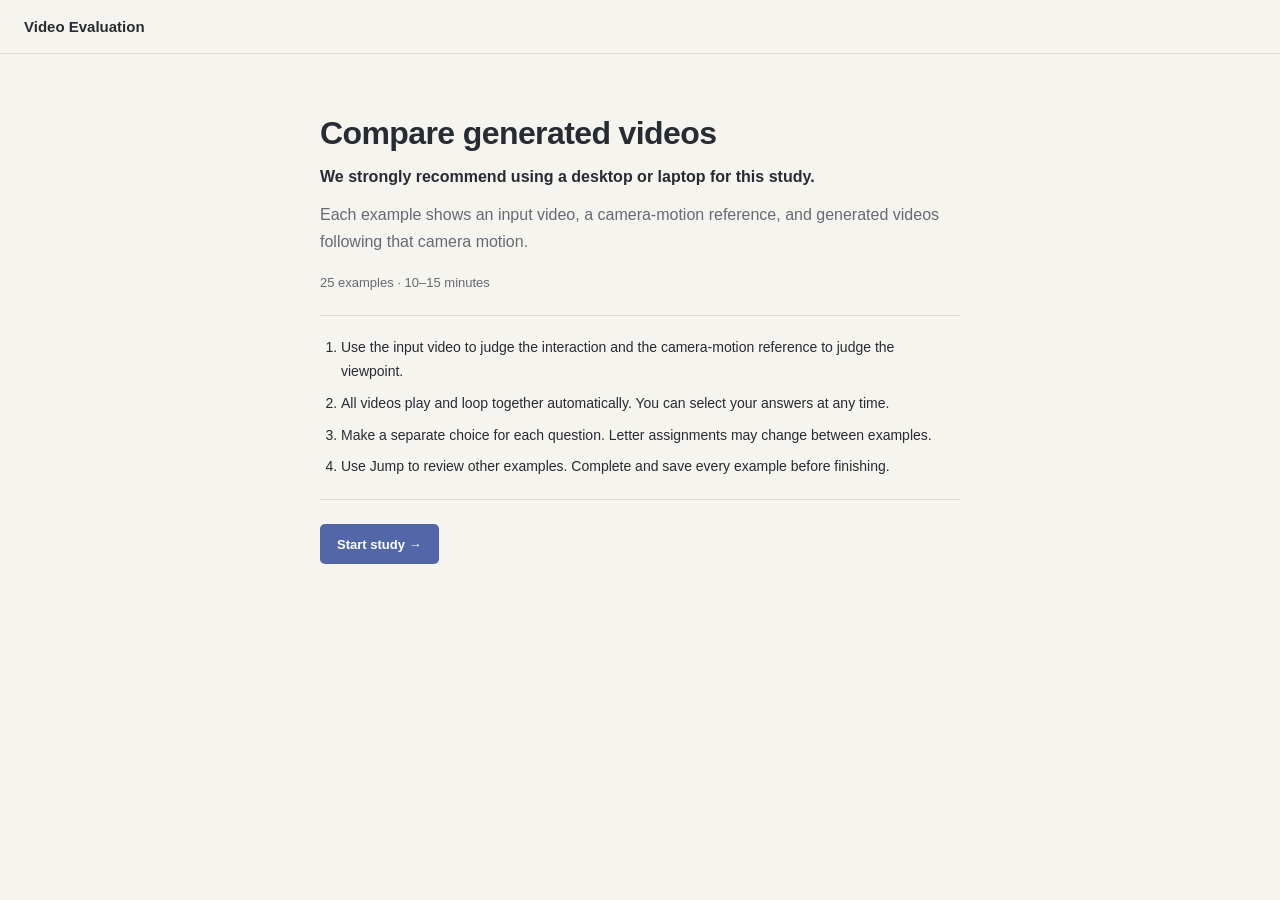
==== index.html @ 8ba5866d "Give four-candidate comparisons more screen space" ====
<!doctype html>
<html lang="en">
<head>
  <meta charset="utf-8">
  <meta name="viewport" content="width=device-width, initial-scale=1">
  <meta name="robots" content="noindex,nofollow">
  <meta name="referrer" content="no-referrer">
  <title>Video Evaluation</title>
  <link rel="stylesheet" href="styles.css?v=20260921-roomier">
  <script src="study-core.js?v=20260921-r2" defer></script>
  <script src="app.js?v=20260921-jump" defer></script>
</head>
<body>
  <header>
    <a class="wordmark" href="./">Video Evaluation</a>
    <div id="preview-banner" class="preview" hidden>
      <label>Jump to <select id="preview-case" aria-label="Example navigation"></select></label>
    </div>
  </header>
  <main>
    <section id="welcome" class="intro">
      <h1>Compare generated videos</h1>
      <p><strong>We strongly recommend using a desktop or laptop for this study.</strong></p>
      <p class="lead">Each example shows an input video, a camera-motion reference, and generated videos following that camera motion.</p>
      <p class="facts">25 examples · 10–15 minutes</p>
      <ol class="instructions">
        <li>Use the input video to judge the interaction and the camera-motion reference to judge the viewpoint.</li>
        <li>All videos play and loop together automatically. You can select your answers at any time.</li>
        <li>Make a separate choice for each question. Letter assignments may change between examples.</li>
        <li>Use Jump to review other examples. Complete and save every example before finishing.</li>
      </ol>
      <div class="actions"><button id="start" disabled>Start study →</button><button id="resume" class="secondary" hidden>Resume saved progress</button></div>
      <p id="welcome-status" class="status" role="status">Loading the study…</p>
    </section>
    <section id="study" hidden>
      <div class="study-heading">
        <h1 id="case-title">Example 1</h1>
        <div class="progress-box"><span id="progress-text"></span><progress id="progress" max="25" value="0" aria-label="Study progress"></progress></div>
      </div>
      <div class="workspace">
        <div class="screening">
          <div id="references" class="references"></div>
          <div id="candidates" class="candidates"></div>
          <div class="playbar">
            <button id="play" disabled>Play all</button>
            <button id="replay" class="secondary" disabled>↻ Replay</button>
            <input id="seek" aria-label="Playback position" type="range" min="0" max="1000" value="0" disabled>
            <span id="clock">0.0 / 0.0 s</span>
          </div>
          <div class="media-message"><span id="media-status" class="status" role="status">Loading videos…</span><button id="retry" class="text-button" hidden>Retry videos</button></div>
        </div>
        <aside class="response-panel" aria-label="Your answers">
          <p id="answer-instruction" class="answer-instruction">Choose one video for each question.</p>
          <form id="answers" novalidate>
            <div id="questions"></div>
            <p id="answer-error" class="answer-error" role="alert" hidden></p>
            <button id="next" type="submit" disabled>Save &amp; next →</button>
          </form>
          <p id="save-status" class="fine" role="status">Choose your answers, then continue.</p>
        </aside>
      </div>
    </section>
    <section id="done" class="intro" hidden>
      <h1>Thank you for taking part.</h1>
      <p id="done-message" class="lead">All 25 comparisons have been saved.</p>
      <p id="completion-code" class="fine"></p>
    </section>
    <p id="global-error" class="error" role="alert" hidden></p>
  </main>
</body>
</html>
---- styles.css ----
:root {
  font-family: Arial, Helvetica, sans-serif;
  color: #272b32;
  background: #f5f4ef;
  font-synthesis: none;
  --accent: #5367a8;
  --accent-hover: #42558f;
  --accent-soft: #edf0f8;
  --surface: #fffefa;
  --line: #deddd5;
  --muted: #656a73;
  --page-width: 1280px;
}
* { box-sizing: border-box; }
[hidden] { display: none !important; }
body { margin: 0; }
body:has(#study[data-kind="criteria"]:not([hidden])) { --page-width: 1600px; }
header { display: flex; justify-content: space-between; align-items: center; flex-wrap: wrap; gap: 12px 20px; max-width: var(--page-width); margin-inline: auto; padding: 18px 24px; border-bottom: 1px solid var(--line); }
.wordmark { color: inherit; text-decoration: none; font-size: 15px; font-weight: 700; }
main { max-width: var(--page-width); margin: auto; padding: 24px 24px 48px; min-height: calc(100vh - 112px); }
h1 { font-size: 32px; line-height: 1.2; letter-spacing: -.6px; margin: 0 0 14px; font-weight: 700; }
.intro { max-width: 640px; margin: 36px auto 0; }
.lead { margin: 0 0 20px; color: var(--muted); font-size: 16px; line-height: 1.65; }
.facts { display: flex; flex-wrap: wrap; gap: 8px 20px; margin: 0 0 25px; color: var(--muted); font-size: 13px; }
.facts span + span { border-left: 1px solid var(--line); padding-left: 20px; }
.instructions { padding: 20px 0 20px 21px; margin: 0; border-top: 1px solid var(--line); border-bottom: 1px solid var(--line); font-size: 14px; line-height: 1.7; }
.instructions li + li { margin-top: 8px; }
.fine, .status { font-size: 12px; line-height: 1.55; color: var(--muted); }
button, select, input { font: inherit; }
button { cursor: pointer; border: 1px solid transparent; border-radius: 5px; padding: 10px 16px; min-height: 40px; background: var(--accent); color: #fff; font-size: 13px; font-weight: 700; }
button:hover:enabled { background: var(--accent-hover); }
button:disabled { opacity: .45; cursor: default; }
button.secondary { background: transparent; border-color: #c6cad3; color: #424957; }
button.secondary:hover:enabled { background: #e9ebf1; }
button.text-button { color: var(--accent); background: none; border: 0; padding: 6px 0; min-height: 32px; font-size: 12px; font-weight: 600; text-decoration: underline; text-underline-offset: 3px; }
button.text-button:hover:enabled { background: none; color: var(--accent-hover); }
button:focus-visible, a:focus-visible, input:focus-visible, select:focus-visible, summary:focus-visible { outline: 2px solid var(--accent); outline-offset: 3px; }
.actions { display: flex; gap: 10px; flex-wrap: wrap; margin-top: 24px; }
.study-heading { display: flex; justify-content: space-between; align-items: center; gap: 24px; margin-bottom: 20px; }
.study-heading h1 { font-size: 23px; letter-spacing: -.3px; margin: 0; }
.progress-box { display: flex; align-items: center; gap: 12px; font-size: 12px; color: var(--muted); white-space: nowrap; }
progress { display: block; width: 110px; height: 4px; accent-color: var(--accent); border: 0; border-radius: 2px; overflow: hidden; }
progress::-webkit-progress-bar { background: #e0e2e8; }
progress::-webkit-progress-value { background: var(--accent); }
progress::-moz-progress-bar { background: var(--accent); }
.workspace { display: grid; grid-template-columns: minmax(0,1fr) 240px; gap: 20px; align-items: start; }
.screening { --video-gap: 12px; display: grid; grid-template-columns: repeat(3,minmax(0,1fr)); grid-template-areas: "references candidates candidates" "controls controls controls" "status status status"; gap: 14px var(--video-gap); min-width: 0; align-items: start; }
.references { grid-area: references; display: grid; grid-template-columns: minmax(0,1fr); gap: var(--video-gap); min-width: 0; }
.candidates { grid-area: candidates; display: grid; grid-template-columns: repeat(2,minmax(0,1fr)); gap: var(--video-gap); align-items: start; }
#study[data-kind="overall"] .screening { grid-template-columns: minmax(0,1fr); grid-template-areas: "references" "candidates" "controls" "status"; }
#study[data-kind="overall"] .references { grid-template-columns: repeat(2,minmax(0,1fr)); }
figure { margin: 0; min-width: 0; }
figcaption { display: flex; align-items: center; justify-content: center; width: 100%; min-height: 44px; margin: 0; padding: 8px 10px; background: #eae8e0; border-radius: 4px 4px 0 0; color: #30353e; font-size: 20px; font-weight: 700; line-height: 1.2; text-align: center; }
.caption-title { display: inline-flex; align-items: center; justify-content: center; gap: 6px; }
.letter { font-size: 22px; font-weight: 700; line-height: 1; }
video { display: block; width: 100%; aspect-ratio: 832/480; background: #101216; object-fit: contain; }
.references small { display: block; padding-top: 7px; color: var(--muted); font-size: 12px; line-height: 1.5; }
.playbar { grid-area: controls; display: flex; align-items: center; gap: 12px; min-width: 0; }
.playbar button { padding: 12px 22px; min-width: 112px; min-height: 48px; white-space: nowrap; font-size: 16px; }
.playbar input { flex: 1; min-width: 40px; height: 4px; accent-color: var(--accent); margin: 0 2px; }
.playbar input:disabled { opacity: .45; }
#clock { white-space: nowrap; font-size: 11px; color: var(--muted); font-variant-numeric: tabular-nums; }
.media-message { grid-area: status; display: flex; align-items: baseline; gap: 10px; min-height: 18px; }
.media-message:has(#media-status:empty):has(#retry[hidden]) { display: none; }
.response-panel { position: sticky; top: 20px; min-width: 0; border-left: 1px solid var(--line); padding-left: 16px; }
.answer-instruction { margin: 0 0 22px; font-size: 14px; line-height: 1.55; color: var(--muted); }
fieldset { border: 0; padding: 0; margin: 0 0 23px; min-width: 0; }
legend { width: 100%; padding: 0; font-size: 17px; line-height: 1.35; font-weight: 700; }
.question-copy { margin: 7px 0 11px; font-size: 15px; line-height: 1.5; color: #555d69; }
.choices { display: grid; grid-template-columns: repeat(4,minmax(0,1fr)); gap: 7px; }
.choices.pair { grid-template-columns: repeat(2,minmax(0,1fr)); }
.choice { display: block; position: relative; cursor: pointer; }
.choice input { position: absolute; width: 1px; height: 1px; opacity: 0; margin: 0; }
.choice span { display: block; padding: 10px 4px; min-height: 38px; text-align: center; font-size: 13px; font-weight: 700; background: var(--surface); border: 1px solid #c8cbd2; border-radius: 4px; }
.choice input:checked + span { background: var(--accent-soft); color: var(--accent); border-color: var(--accent); box-shadow: inset 0 0 0 1px var(--accent); }
.choice input:focus-visible + span { outline: 2px solid var(--accent); outline-offset: 3px; }
.choice input:disabled + span { opacity: .5; cursor: default; }
.choice.tie { grid-column: 1/-1; }
.unanswered legend { color: #8f342c; }
.unanswered .choice span { border-color: #b65c50; }
.answer-error { margin: 0 0 12px; color: #8f342c; font-size: 14px; line-height: 1.5; }
#next { width: 100%; }
#save-status { margin: 10px 0 0; }
.preview { font-size: 12px; color: var(--muted); }
.preview label { display: inline-flex; align-items: center; gap: 8px; }
.preview select { padding: 4px 6px; border: 1px solid #c8cbd2; border-radius: 4px; color: #424957; background: var(--surface); }
.error { color: #8f342c; background: #fbefed; border: 1px solid #ebc4c0; padding: 13px; border-radius: 5px; font-size: 13px; }
#completion-code { overflow-wrap: anywhere; }
@media (min-width: 961px) {
  /* Two video rows, 832:480 aspect ratio. Reserve space for the header,
     labels, reference note and full-size playback controls. Only the media
     column grows/shrinks; the answer panel keeps its normal type and buttons. */
  .workspace { --screening-width: calc((100dvh - 360px) * 2.6 + 24px); max-width: calc(max(400px, var(--screening-width)) + 260px); margin-inline: auto; }
  #study[data-kind="overall"] .workspace { --screening-width: calc((100dvh - 380px) * 1.733333 + 12px); }
}
@media (min-width: 961px) and (max-height: 700px) {
  header { padding-block: 10px; }
  main { padding-top: 12px; }
  .study-heading { margin-bottom: 12px; }
  .screening { --video-gap: 8px; row-gap: 8px; }
  .workspace { --screening-width: calc((100dvh - 320px) * 2.6 + 16px); }
  #study[data-kind="overall"] .workspace { --screening-width: calc((100dvh - 320px) * 1.733333 + 8px); }
}
@media (max-width: 1180px) {
  .workspace { grid-template-columns: minmax(0,1fr) 232px; gap: 16px; }
  .response-panel { padding-left: 14px; }
}
@media (max-width: 960px) {
  .workspace { display: block; }
  .response-panel { position: static; border-left: 0; border-top: 1px solid var(--line); padding: 22px 0 0; margin-top: 24px; }
  #questions { display: grid; grid-template-columns: repeat(3,minmax(0,1fr)); gap: 20px; }
  #next { width: auto; min-width: 180px; }
  #study[data-kind="overall"] #questions { grid-template-columns: 1fr; max-width: 460px; }
}
@media (max-width: 640px) {
  header { padding: 16px 20px; }
  main { padding: 20px 20px 36px; }
  .intro { margin-top: 14px; }
  h1 { font-size: 28px; }
  .lead { font-size: 15px; }
  .facts { gap: 8px 12px; font-size: 12px; }
  .facts span + span { padding-left: 12px; }
  .study-heading { gap: 12px; margin-bottom: 16px; }
  .study-heading h1 { font-size: 21px; }
  progress { width: 64px; }
  .progress-box { gap: 8px; }
  .screening { grid-template-columns: minmax(0,1fr); grid-template-areas: "references" "candidates" "controls" "status"; row-gap: 14px; }
  .references { grid-template-columns: repeat(2,minmax(0,1fr)); }
  figcaption { font-size: 18px; }
  .letter { font-size: 20px; }
  .playbar { flex-wrap: wrap; gap: 8px; }
  .playbar input { flex-basis: calc(100% - 100px); min-width: 50px; }
  #clock { font-size: 10px; }
  #questions { grid-template-columns: 1fr; gap: 0; }
  #next { width: 100%; }
}
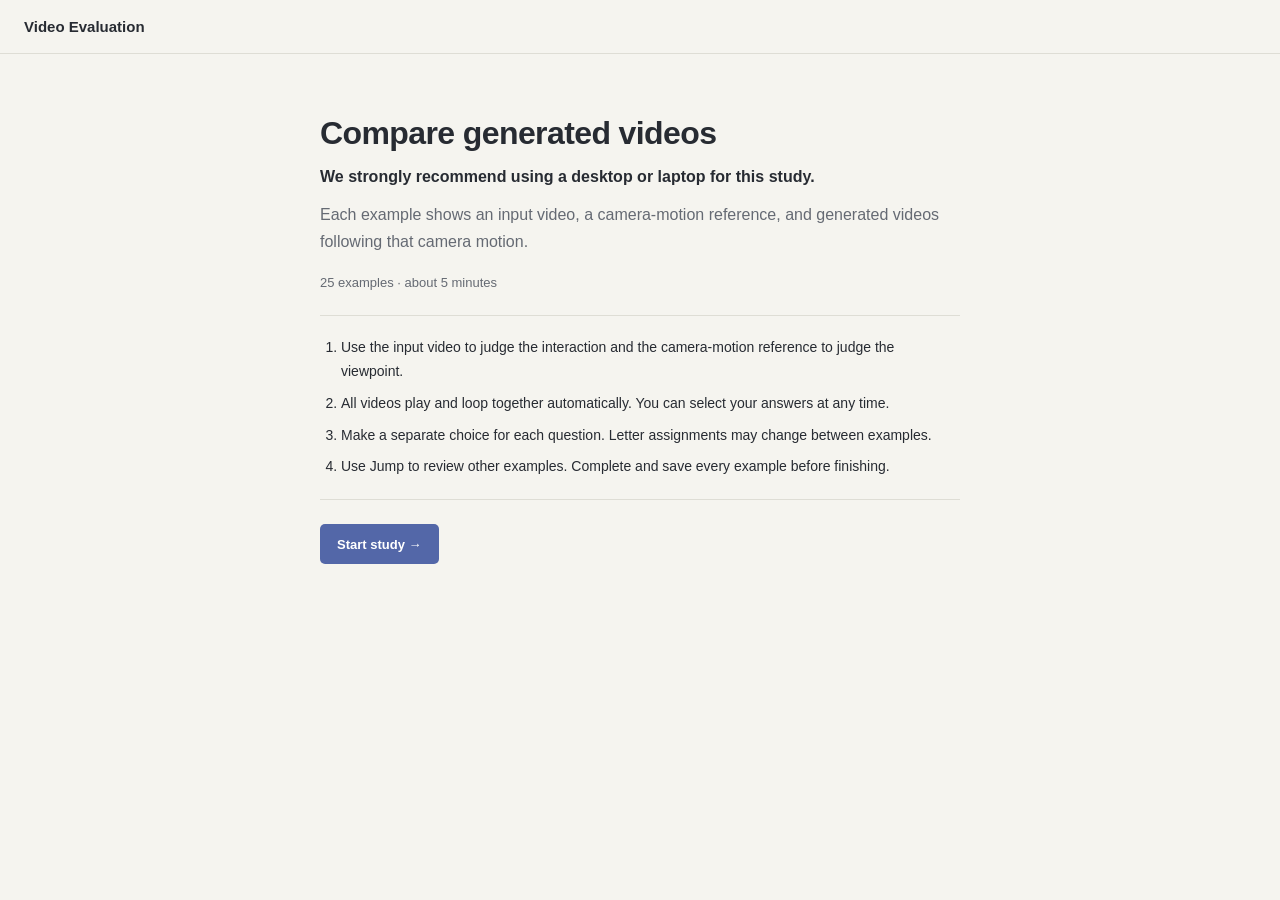
==== commit 6396ebd3: "Split the study into seven ten-example questionnaires" ====
--- a/index.html
+++ b/index.html
@@ -6,9 +6,9 @@
   <meta name="robots" content="noindex,nofollow">
   <meta name="referrer" content="no-referrer">
   <title>Video Evaluation</title>
-  <link rel="stylesheet" href="styles.css?v=20260921-roomier">
-  <script src="study-core.js?v=20260921-r2" defer></script>
-  <script src="app.js?v=20260921-jump" defer></script>
+  <link rel="stylesheet" href="styles.css?v=20260921-r4">
+  <script src="study-core.js?v=20260922-r5" defer></script>
+  <script src="app.js?v=20260922-r5" defer></script>
 </head>
 <body>
   <header>
@@ -22,7 +22,7 @@
       <h1>Compare generated videos</h1>
       <p><strong>We strongly recommend using a desktop or laptop for this study.</strong></p>
       <p class="lead">Each example shows an input video, a camera-motion reference, and generated videos following that camera motion.</p>
-      <p class="facts">25 examples · 10–15 minutes</p>
+      <p class="facts">10 examples · about 5 minutes</p>
       <ol class="instructions">
         <li>Use the input video to judge the interaction and the camera-motion reference to judge the viewpoint.</li>
         <li>All videos play and loop together automatically. You can select your answers at any time.</li>
@@ -35,7 +35,7 @@
     <section id="study" hidden>
       <div class="study-heading">
         <h1 id="case-title">Example 1</h1>
-        <div class="progress-box"><span id="progress-text"></span><progress id="progress" max="25" value="0" aria-label="Study progress"></progress></div>
+        <div class="progress-box"><span id="progress-text"></span><progress id="progress" max="10" value="0" aria-label="Study progress"></progress></div>
       </div>
       <div class="workspace">
         <div class="screening">
@@ -62,7 +62,7 @@
     </section>
     <section id="done" class="intro" hidden>
       <h1>Thank you for taking part.</h1>
-      <p id="done-message" class="lead">All 25 comparisons have been saved.</p>
+      <p id="done-message" class="lead">All comparisons have been saved.</p>
       <p id="completion-code" class="fine"></p>
     </section>
     <p id="global-error" class="error" role="alert" hidden></p>
--- a/styles.css
+++ b/styles.css
@@ -47,8 +47,8 @@
 .screening { --video-gap: 12px; display: grid; grid-template-columns: repeat(3,minmax(0,1fr)); grid-template-areas: "references candidates candidates" "controls controls controls" "status status status"; gap: 14px var(--video-gap); min-width: 0; align-items: start; }
 .references { grid-area: references; display: grid; grid-template-columns: minmax(0,1fr); gap: var(--video-gap); min-width: 0; }
 .candidates { grid-area: candidates; display: grid; grid-template-columns: repeat(2,minmax(0,1fr)); gap: var(--video-gap); align-items: start; }
-#study[data-kind="overall"] .screening { grid-template-columns: minmax(0,1fr); grid-template-areas: "references" "candidates" "controls" "status"; }
-#study[data-kind="overall"] .references { grid-template-columns: repeat(2,minmax(0,1fr)); }
+#study[data-pair="true"] .screening { grid-template-columns: minmax(0,1fr); grid-template-areas: "references" "candidates" "controls" "status"; }
+#study[data-pair="true"] .references { grid-template-columns: repeat(2,minmax(0,1fr)); }
 figure { margin: 0; min-width: 0; }
 figcaption { display: flex; align-items: center; justify-content: center; width: 100%; min-height: 44px; margin: 0; padding: 8px 10px; background: #eae8e0; border-radius: 4px 4px 0 0; color: #30353e; font-size: 20px; font-weight: 700; line-height: 1.2; text-align: center; }
 .caption-title { display: inline-flex; align-items: center; justify-content: center; gap: 6px; }
@@ -76,6 +76,9 @@
 .choice input:focus-visible + span { outline: 2px solid var(--accent); outline-offset: 3px; }
 .choice input:disabled + span { opacity: .5; cursor: default; }
 .choice.tie { grid-column: 1/-1; }
+.choices.pair.has-tie { grid-template-columns: repeat(3,minmax(0,1fr)); }
+.choices.has-tie .choice.tie { grid-column: auto; }
+.choices.has-tie .choice span { height: 100%; display: flex; align-items: center; justify-content: center; }
 .unanswered legend { color: #8f342c; }
 .unanswered .choice span { border-color: #b65c50; }
 .answer-error { margin: 0 0 12px; color: #8f342c; font-size: 14px; line-height: 1.5; }
@@ -91,7 +94,7 @@
      labels, reference note and full-size playback controls. Only the media
      column grows/shrinks; the answer panel keeps its normal type and buttons. */
   .workspace { --screening-width: calc((100dvh - 360px) * 2.6 + 24px); max-width: calc(max(400px, var(--screening-width)) + 260px); margin-inline: auto; }
-  #study[data-kind="overall"] .workspace { --screening-width: calc((100dvh - 380px) * 1.733333 + 12px); }
+  #study[data-pair="true"] .workspace { --screening-width: calc((100dvh - 380px) * 1.733333 + 12px); }
 }
 @media (min-width: 961px) and (max-height: 700px) {
   header { padding-block: 10px; }
@@ -99,7 +102,7 @@
   .study-heading { margin-bottom: 12px; }
   .screening { --video-gap: 8px; row-gap: 8px; }
   .workspace { --screening-width: calc((100dvh - 320px) * 2.6 + 16px); }
-  #study[data-kind="overall"] .workspace { --screening-width: calc((100dvh - 320px) * 1.733333 + 8px); }
+  #study[data-pair="true"] .workspace { --screening-width: calc((100dvh - 320px) * 1.733333 + 8px); }
 }
 @media (max-width: 1180px) {
   .workspace { grid-template-columns: minmax(0,1fr) 232px; gap: 16px; }
